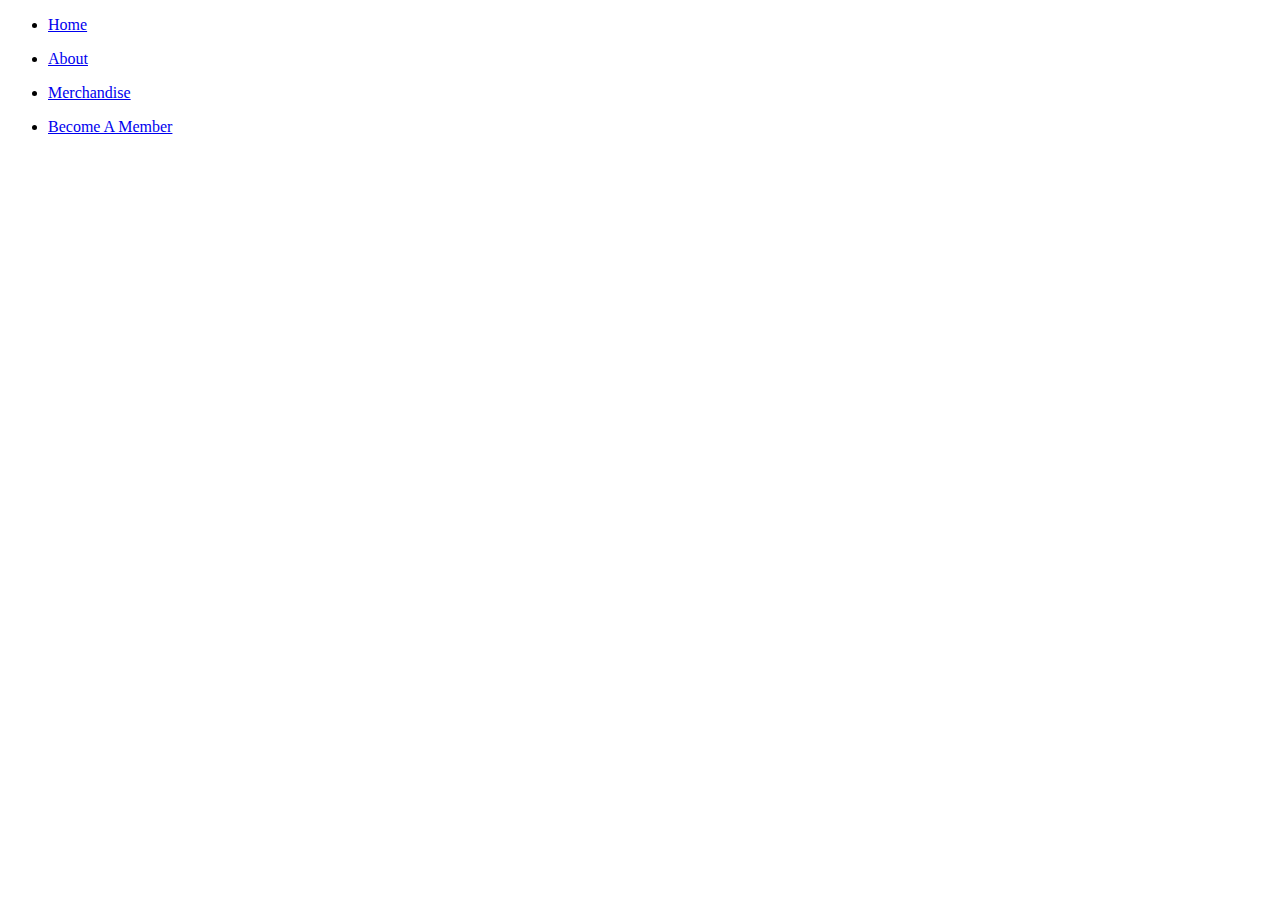
==== html/index.html @ cc18b01c "Navigation menu was created" ====
<!DOCTYPE html>
<html lang="en">
<head>
    <meta charset="utf-8">
    <meta name="viewport" content="width=device-width, initial-scale=1.0">
    <script src="https://code.jquery.com/jquery-1.10.2.js"></script>
    <link rel="stylesheet" href="../css/style.css">
    <title></title>
</head>
<script>
$(function(){
    $("#header").load("../html/body.html"); 
    $("#footer").load("../html/footer.html"); 
    
});    
    
    </script>
    
   <div id="header"></div>
   <div id="footer"></div>
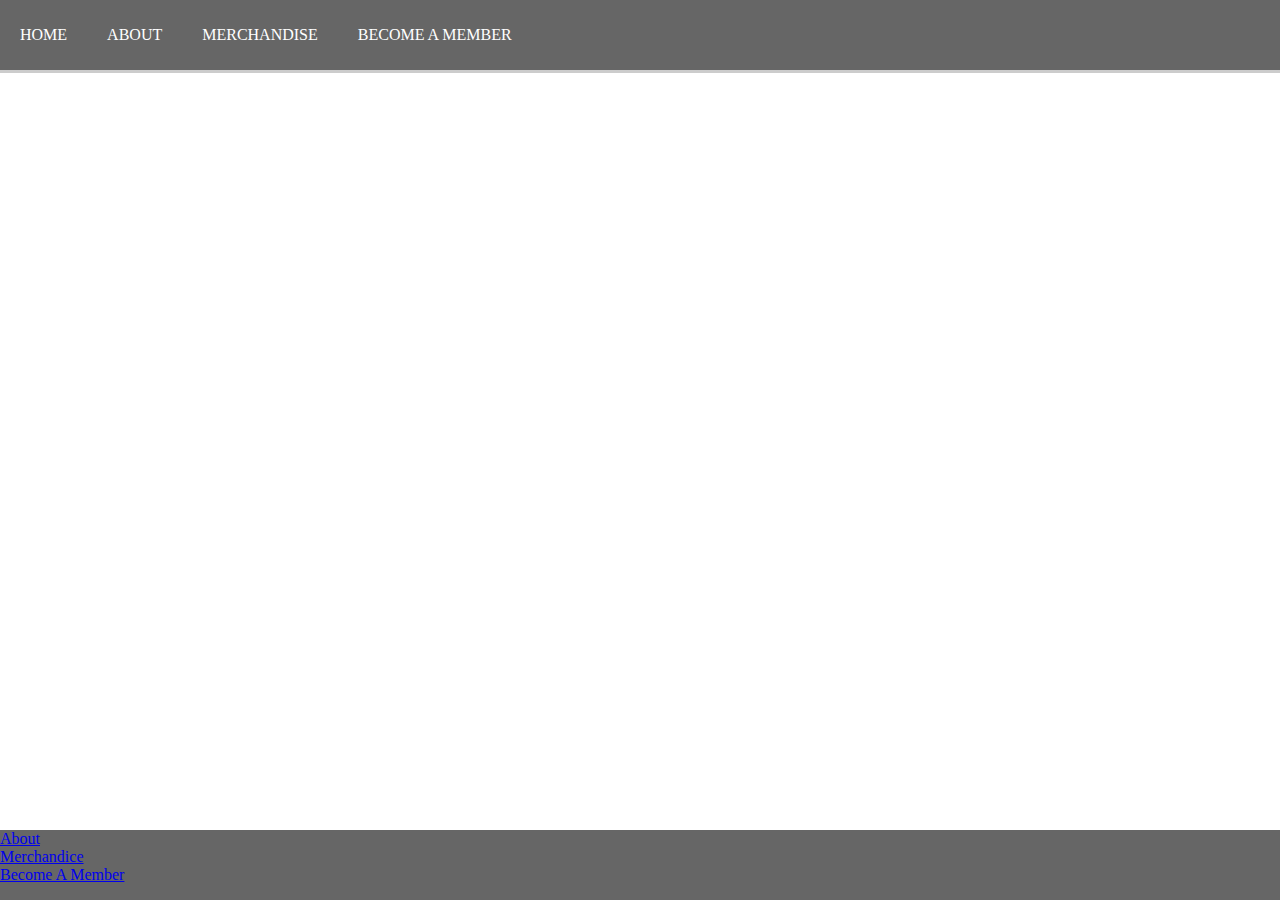
==== commit e0ce9008: "footer style changed" ====
--- a/html/index.html
+++ b/html/index.html
@@ -5,7 +5,7 @@
     <meta name="viewport" content="width=device-width, initial-scale=1.0">
     <script src="https://code.jquery.com/jquery-1.10.2.js"></script>
     <link rel="stylesheet" href="../css/style.css">
-    <title></title>
+    <title>Well-thought website</title>
 </head>
 <script>
 $(function(){
--- a/css/style.css
+++ b/css/style.css
@@ -0,0 +1,56 @@
+*{
+    margin: 0; 
+    padding: 0;
+}
+
+nav{
+
+   
+    width: 100%; 
+    height: 70px; 
+    background: rgba(0,0,0,0.6);
+    border-bottom: 3px solid #ccc; 
+    
+    
+}
+
+nav ul{
+    float: left; 
+    display: flex; 
+    margin: 0; 
+    padding: 0; 
+}
+
+nav ul li{
+    list-style: none; 
+    
+}
+nav ul li a{
+    position: relative; 
+    display: block; 
+    height: 70px; 
+    line-height: 70px; 
+    padding: 0 20px; 
+    box-sizing: border-box; 
+    color: #fff; 
+    text-decoration: none; 
+    text-transform: uppercase; 
+    transition: .5s
+    
+}
+
+
+footer{
+    bottom: 0;
+    position: absolute;
+    width: 100%;
+    height: 70px; 
+ 
+    background: rgba(0,0,0,0.6); 
+    
+}
+
+
+
+
+
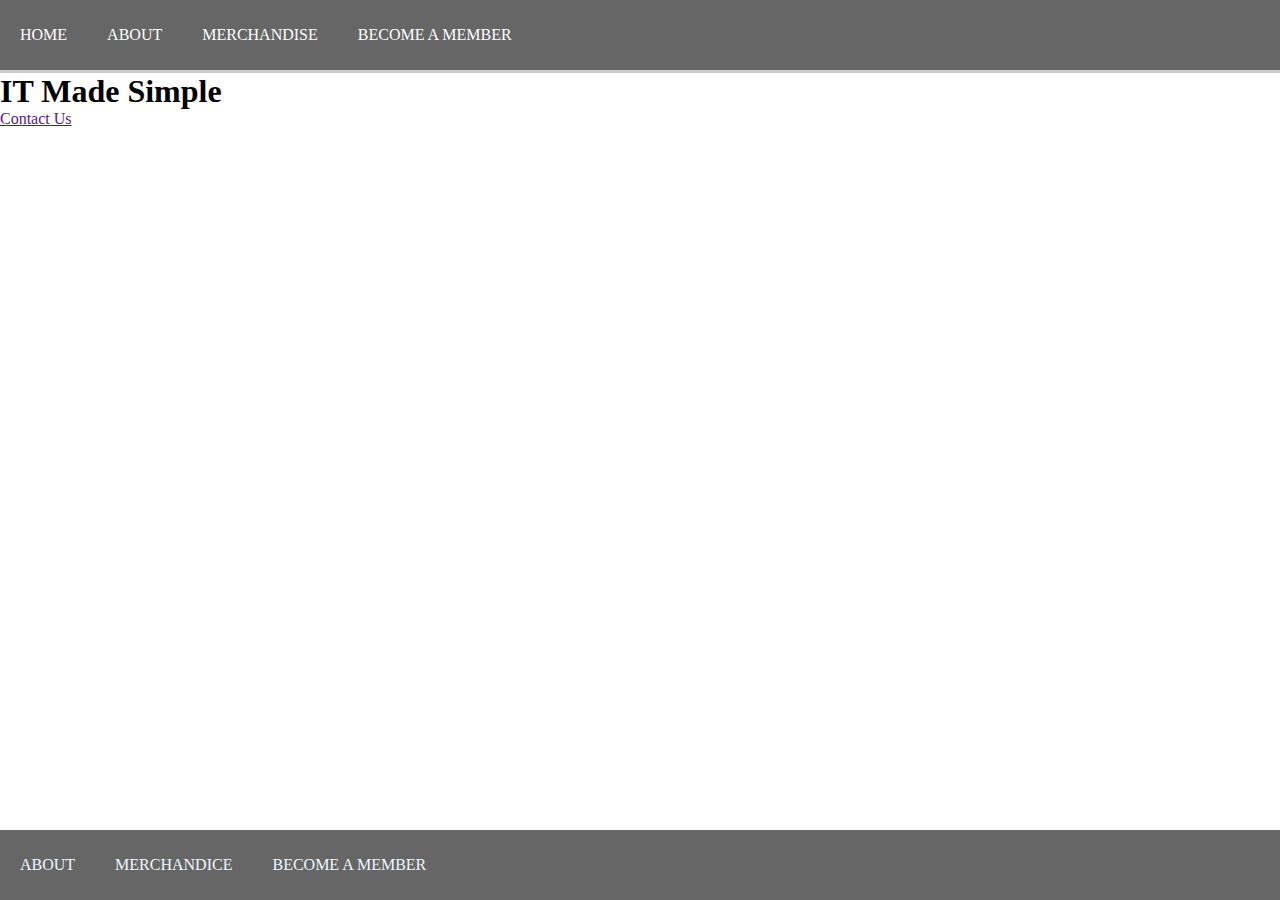
==== commit bee06f80: "Home body page added 1.2" ====
--- a/html/index.html
+++ b/html/index.html
@@ -11,11 +11,13 @@
 $(function(){
     $("#header").load("../html/body.html"); 
     $("#footer").load("../html/footer.html"); 
+    $("#homePageBody").load("../html/homePageBody.html"); 
     
 });    
     
     </script>
     
    <div id="header"></div>
+    <div id= "homePageBody"> </div>
    <div id="footer"></div>
 
--- a/css/style.css
+++ b/css/style.css
@@ -1,3 +1,7 @@
+img{
+    position: relative; 
+}
+
 *{
     margin: 0; 
     padding: 0;
@@ -35,7 +39,7 @@
     color: #fff; 
     text-decoration: none; 
     text-transform: uppercase; 
-    transition: .5s
+    
     
 }
 
@@ -45,12 +49,30 @@
     position: absolute;
     width: 100%;
     height: 70px; 
- 
-    background: rgba(0,0,0,0.6); 
+    background: rgba(0,0,0,0.6);  
+}
+
+.submenu ul{
+    float: left; 
+    display: flex; 
+    margin: 0; 
+    padding: 0; 
+}
+
+.submenu ul li {
+    list-style: none;
+}
+
+
+.submenu ul li a {
+    position: relative; 
+    display: block; 
+    height: 70px; 
+    line-height: 70px; 
+    padding: 0 20px; 
+    text-decoration: none;
+    color: aliceblue; 
+    text-transform: uppercase;
     
 }
 
-
-
-
-
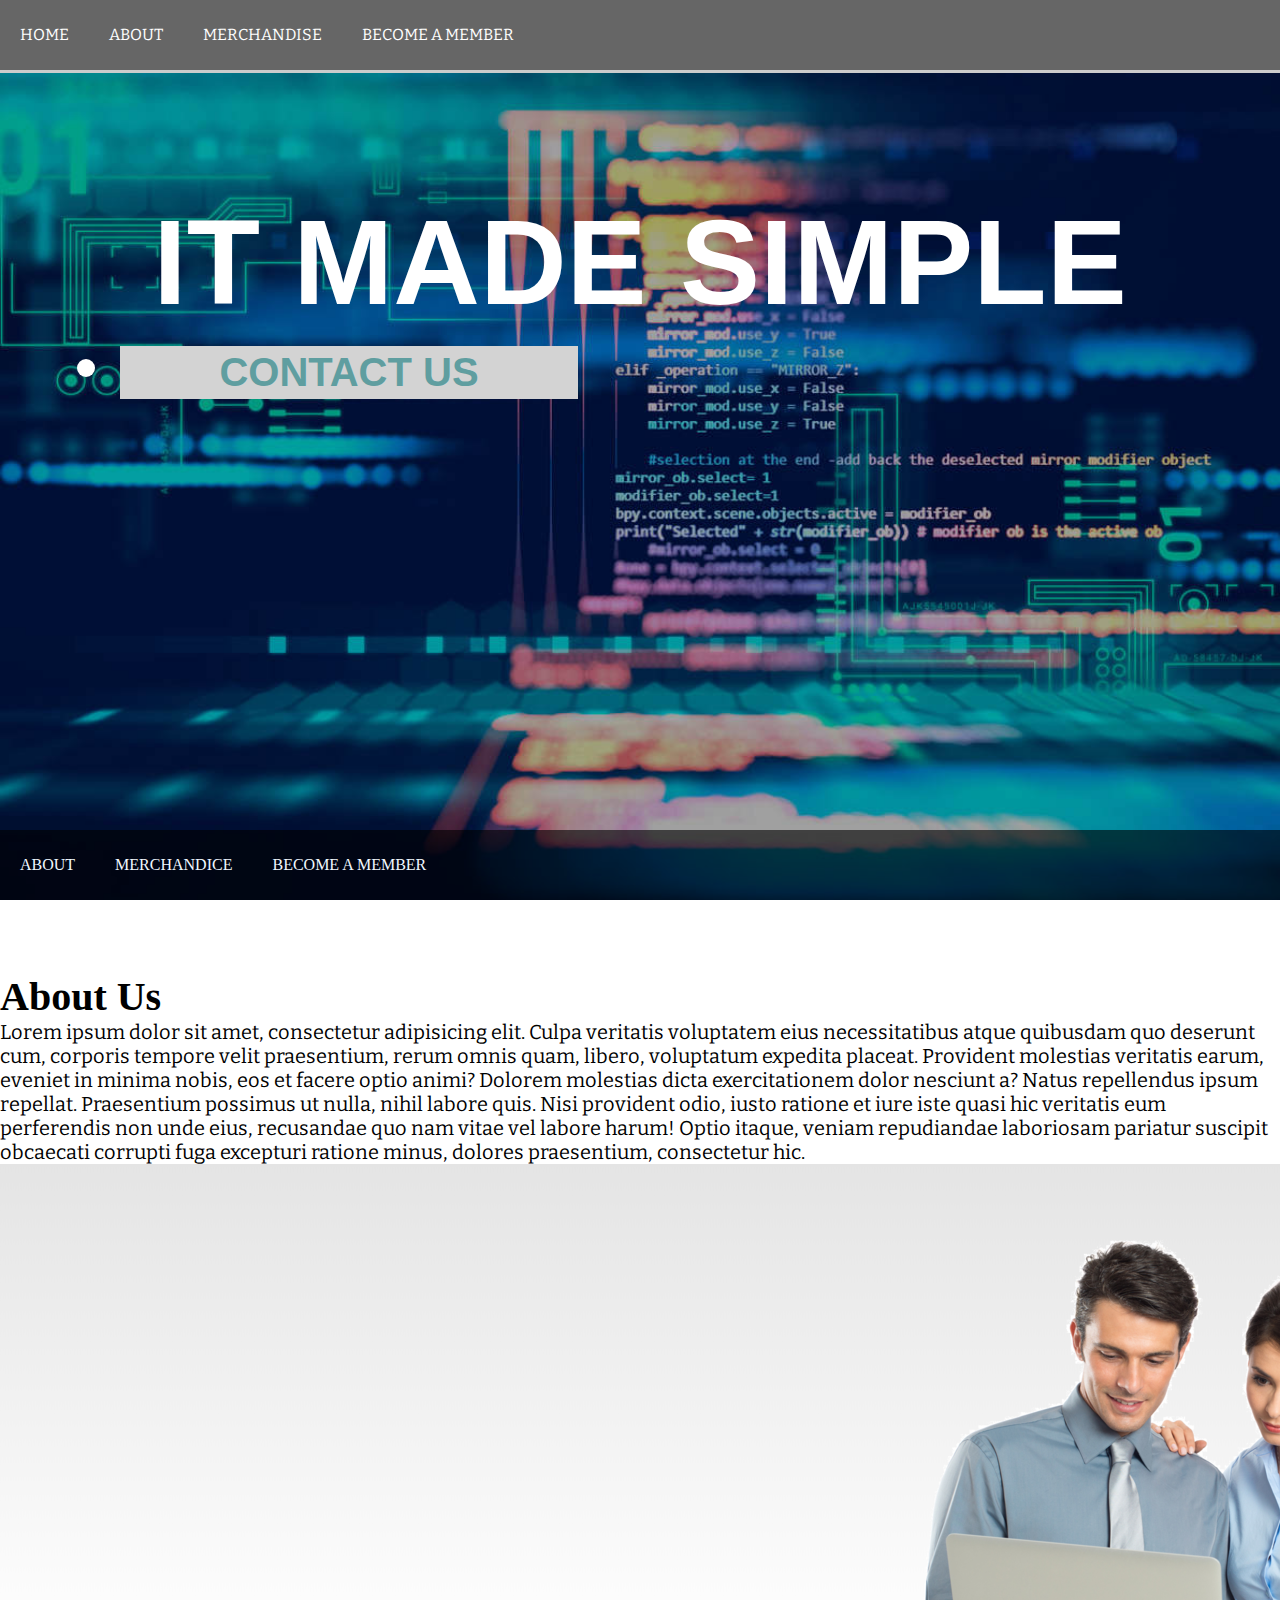
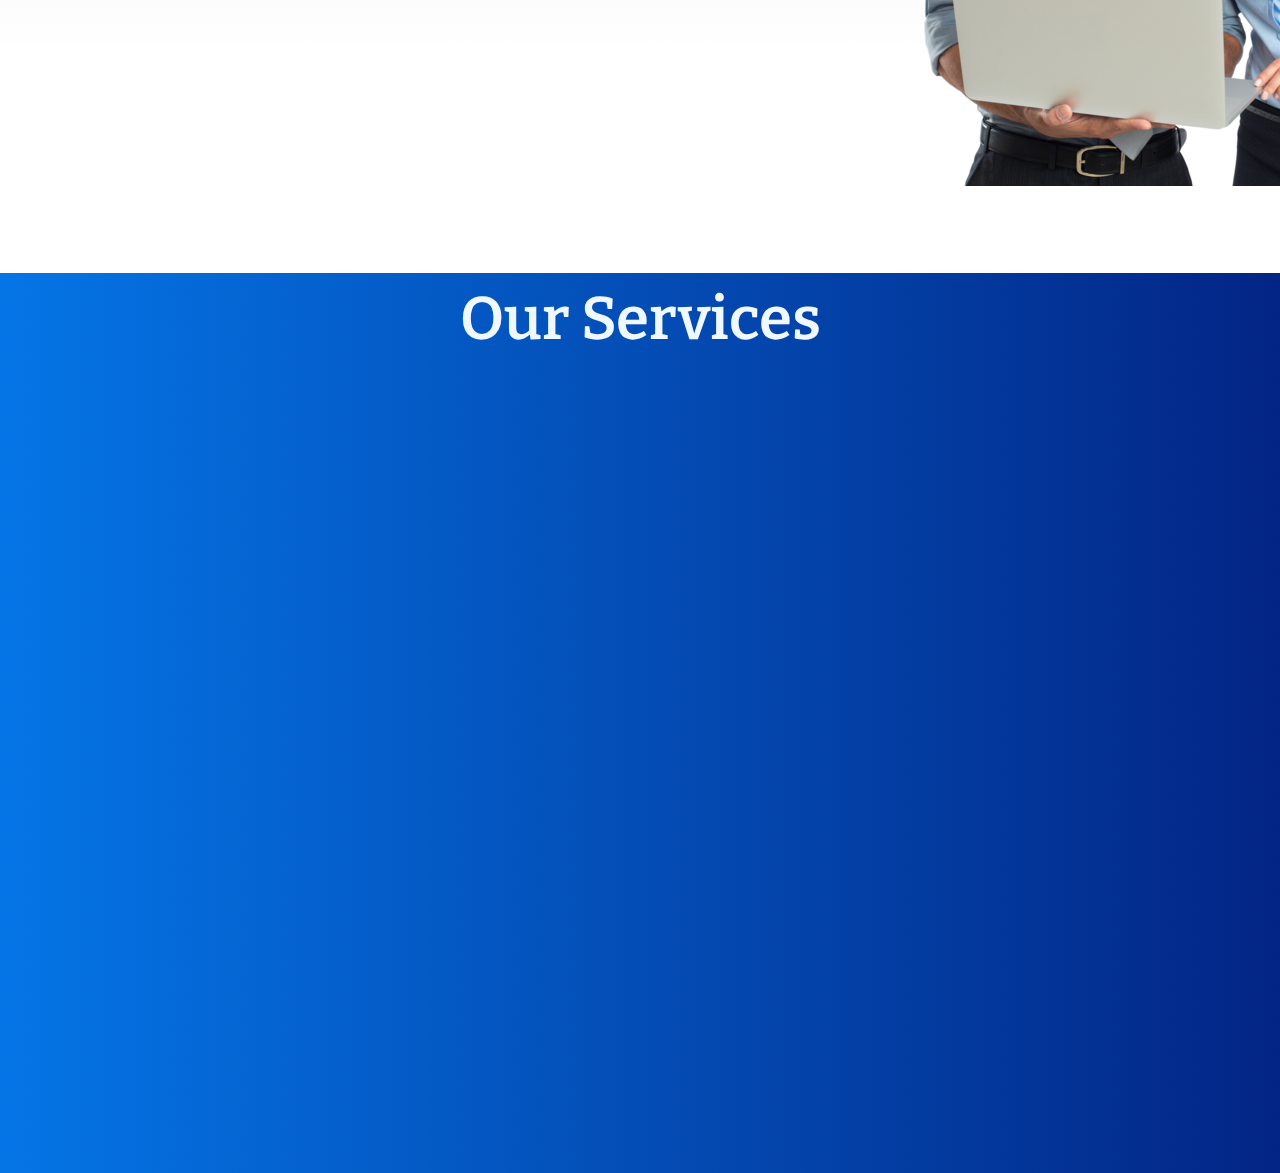
==== commit 6705a244: "font-family created" ====
--- a/html/index.html
+++ b/html/index.html
@@ -5,6 +5,7 @@
     <meta name="viewport" content="width=device-width, initial-scale=1.0">
     <script src="https://code.jquery.com/jquery-1.10.2.js"></script>
     <link rel="stylesheet" href="../css/style.css">
+    <link href="https://fonts.googleapis.com/css?family=Bitter" rel="stylesheet">
     <title>Well-thought website</title>
 </head>
 <script>
--- a/css/style.css
+++ b/css/style.css
@@ -9,7 +9,7 @@
 
 nav{
 
-   
+   font-family: 'Bitter', serif;
     width: 100%; 
     height: 70px; 
     background: rgba(0,0,0,0.6);
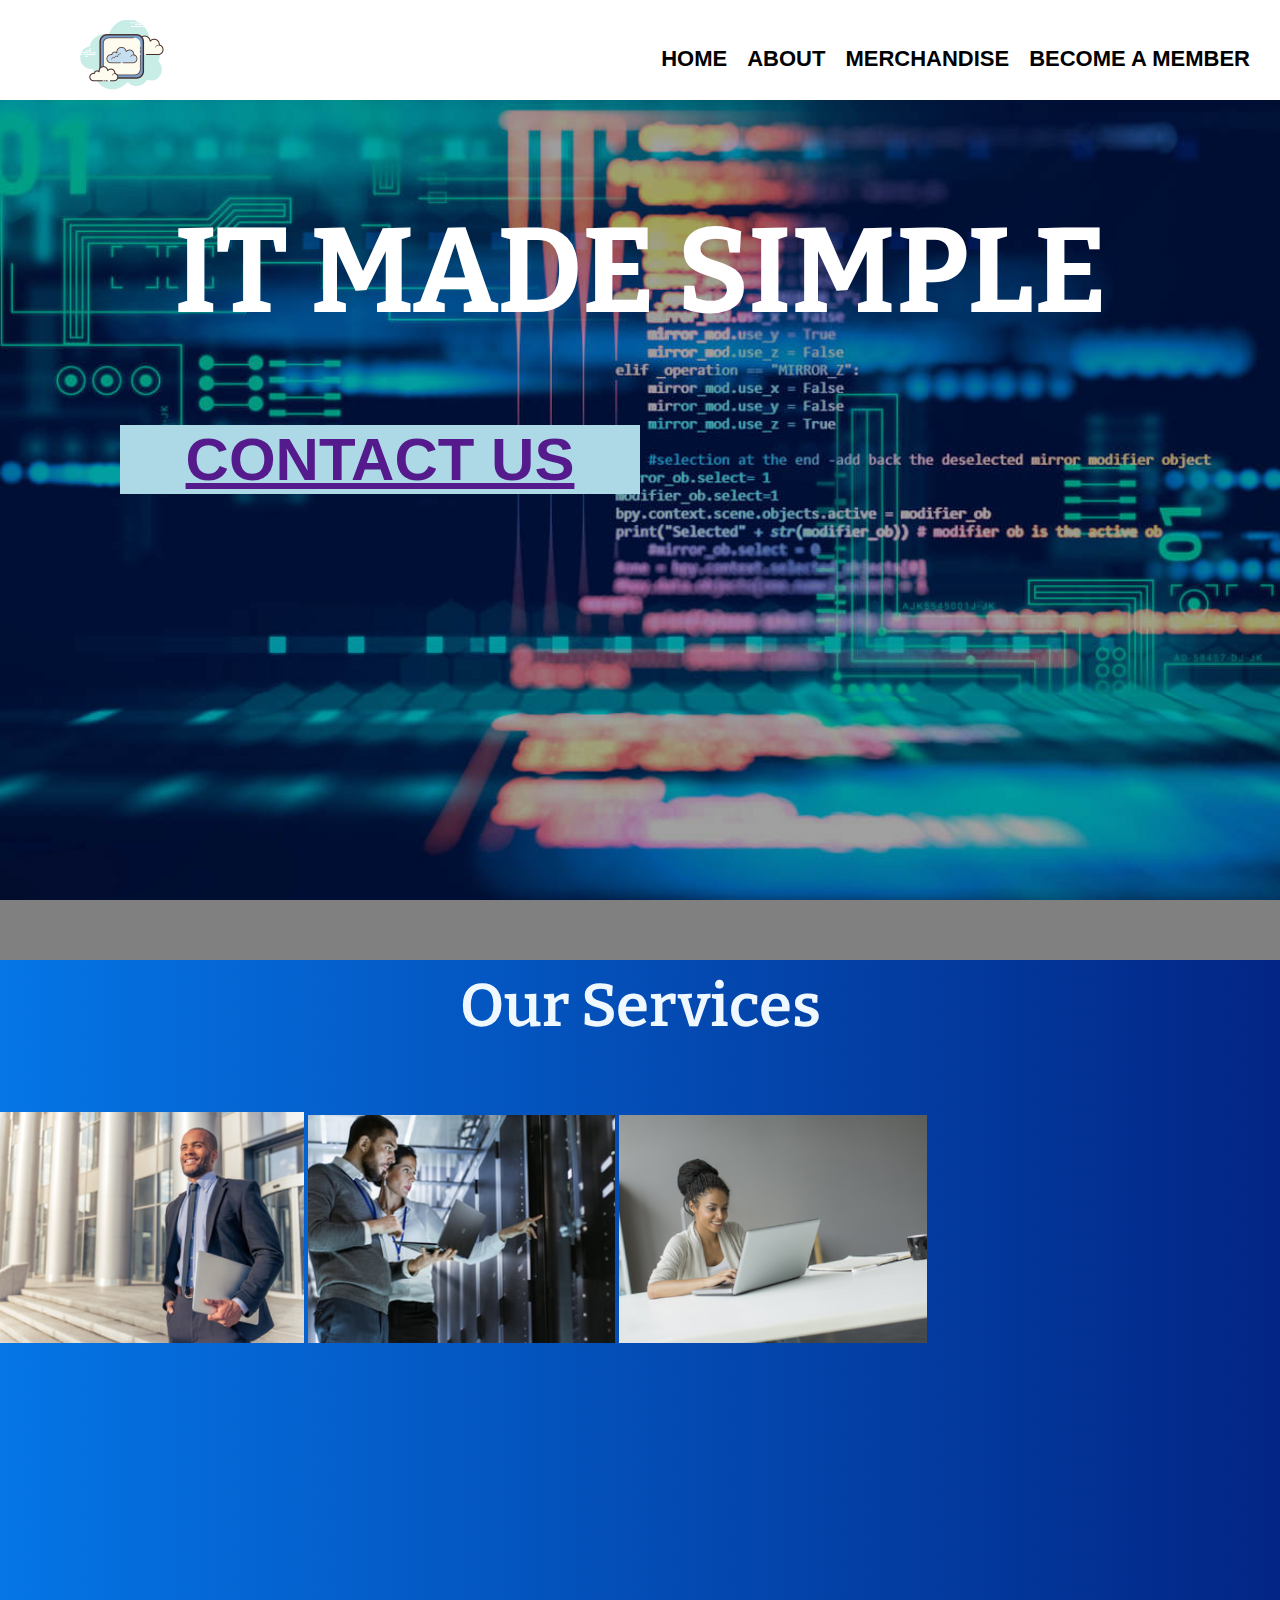
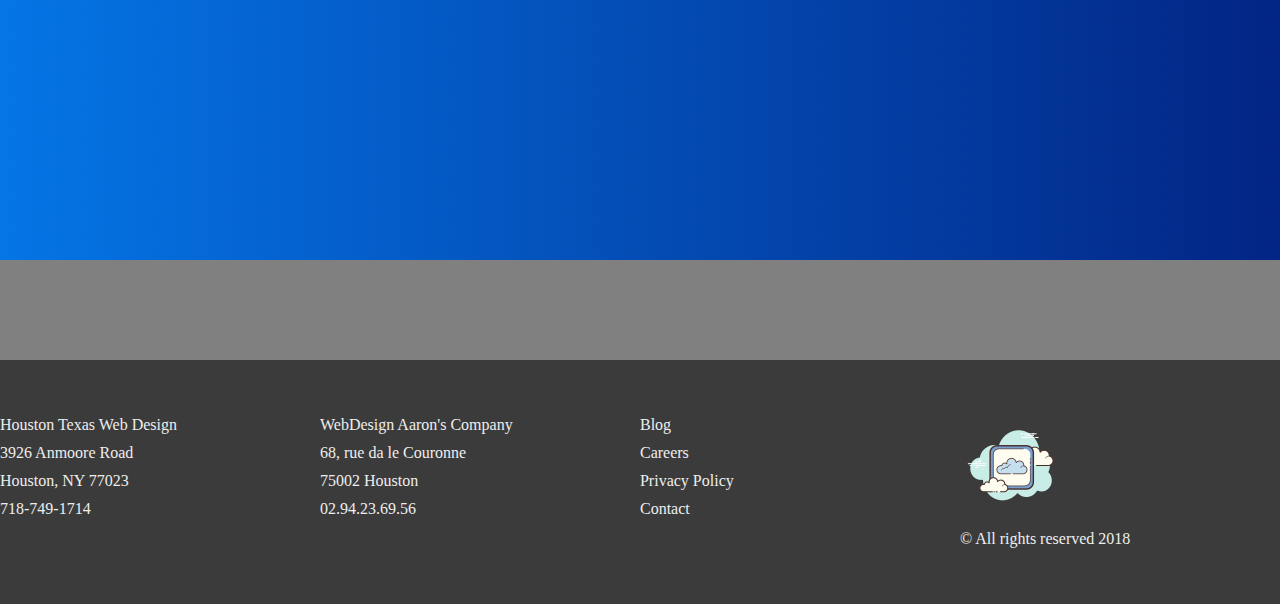
==== commit fff64e48: "header tag code edited 1.2" ====
--- a/html/index.html
+++ b/html/index.html
@@ -6,6 +6,7 @@
     <script src="https://code.jquery.com/jquery-1.10.2.js"></script>
     <link rel="stylesheet" href="../css/style.css">
     <link href="https://fonts.googleapis.com/css?family=Bitter" rel="stylesheet">
+    <link href="https://fonts.googleapis.com/css?family=Oswald:400,600" rel="stylesheet">
     <title>Well-thought website</title>
 </head>
 <script>
--- a/css/style.css
+++ b/css/style.css
@@ -1,78 +1,120 @@
-img{
-    position: relative; 
+
+header{
+   background:white;
+    width:100%; 
+    height: 100px; 
+    position: absolute; 
+    z-index: 100; 
+    
+  
 }
 
-*{
-    margin: 0; 
-    padding: 0;
-}
+
 
 nav{
 
-   font-family: 'Bitter', serif;
-    width: 100%; 
-    height: 70px; 
-    background: rgba(0,0,0,0.6);
-    border-bottom: 3px solid #ccc; 
-    
-    
-}
-
-nav ul{
-    float: left; 
-    display: flex; 
-    margin: 0; 
-    padding: 0; 
-}
-
-nav ul li{
-    list-style: none; 
-    
-}
-nav ul li a{
-    position: relative; 
-    display: block; 
-    height: 70px; 
-    line-height: 70px; 
-    padding: 0 20px; 
-    box-sizing: border-box; 
-    color: #fff; 
-    text-decoration: none; 
-    text-transform: uppercase; 
-    
+ float: right; 
+    padding: 20px; 
+    font-family: sans-serif;
     
 }
 
 
-footer{
-    bottom: 0;
-    position: absolute;
-    width: 100%;
-    height: 70px; 
-    background: rgba(0,0,0,0.6);  
+ nav ul{
+   list-style: none; 
 }
 
-.submenu ul{
+nav li{
+    display: inline-block; 
     float: left; 
-    display: flex; 
-    margin: 0; 
-    padding: 0; 
+    padding: 10px;
+    
+}
+nav a{
+    color: black; 
+    text-decoration: none; 
+    font-size: 22px;
+    font-weight: bold; 
+    text-transform: uppercase;
 }
 
-.submenu ul li {
-    list-style: none;
+nav a:hover{
+    text-decoration: underline; 
+}
+#logo {
+    margin: 20px; 
+    float: left; 
+    width:200px; 
+    height: 70px; 
+    background: url("../images/icons8-cloud-100.png") no-repeat center;
+    display: block;
+}
+
+#menu-icon{
+    background: url("../images/hamburger.png"); 
+    display: hidden; 
+    width: 32px; 
+    height: 32px; 
+}
+
+@media only screen and (max-width: 640px){
+    header{
+        position: absolute; 
+    }
+    
+    #menu-icon{
+        display: inline-block; 
+    }
+    
+    nav ul, nav:active ul {
+        display: none; 
+        position: absolute; 
+        padding: 20px; 
+        background: grey; 
+        right: 10px; 
+        top: 65px; 
+        width: 35%; 
+        
+    }
+    
+    nav:hover ul{
+        display: block; 
+        
+    }
+    nav li{
+        text-align: center; 
+        width: 100%; 
+        padding: 15px 0; 
+        margin: 0px; 
+    }
 }
 
 
-.submenu ul li a {
-    position: relative; 
+footer{
+    background: #3b3b3b;
+    margin-top: 100px; 
+    padding: 30px 0;     
+}
+footer:after{
+    content: "";
     display: block; 
-    height: 70px; 
-    line-height: 70px; 
-    padding: 0 20px; 
-    text-decoration: none;
-    color: aliceblue; 
-    text-transform: uppercase;
-    
+    clear: both; 
 }
 
+footer ul{
+    float: left; 
+    padding: 0; 
+    list-style: none; 
+    color: #eee; 
+    width: 23%; 
+    margin-right: 2%; 
+}
+
+footer li{
+    margin: 10px 0;
+}
+
+footer a {
+    color: #eee; 
+    text-decoration: none;
+}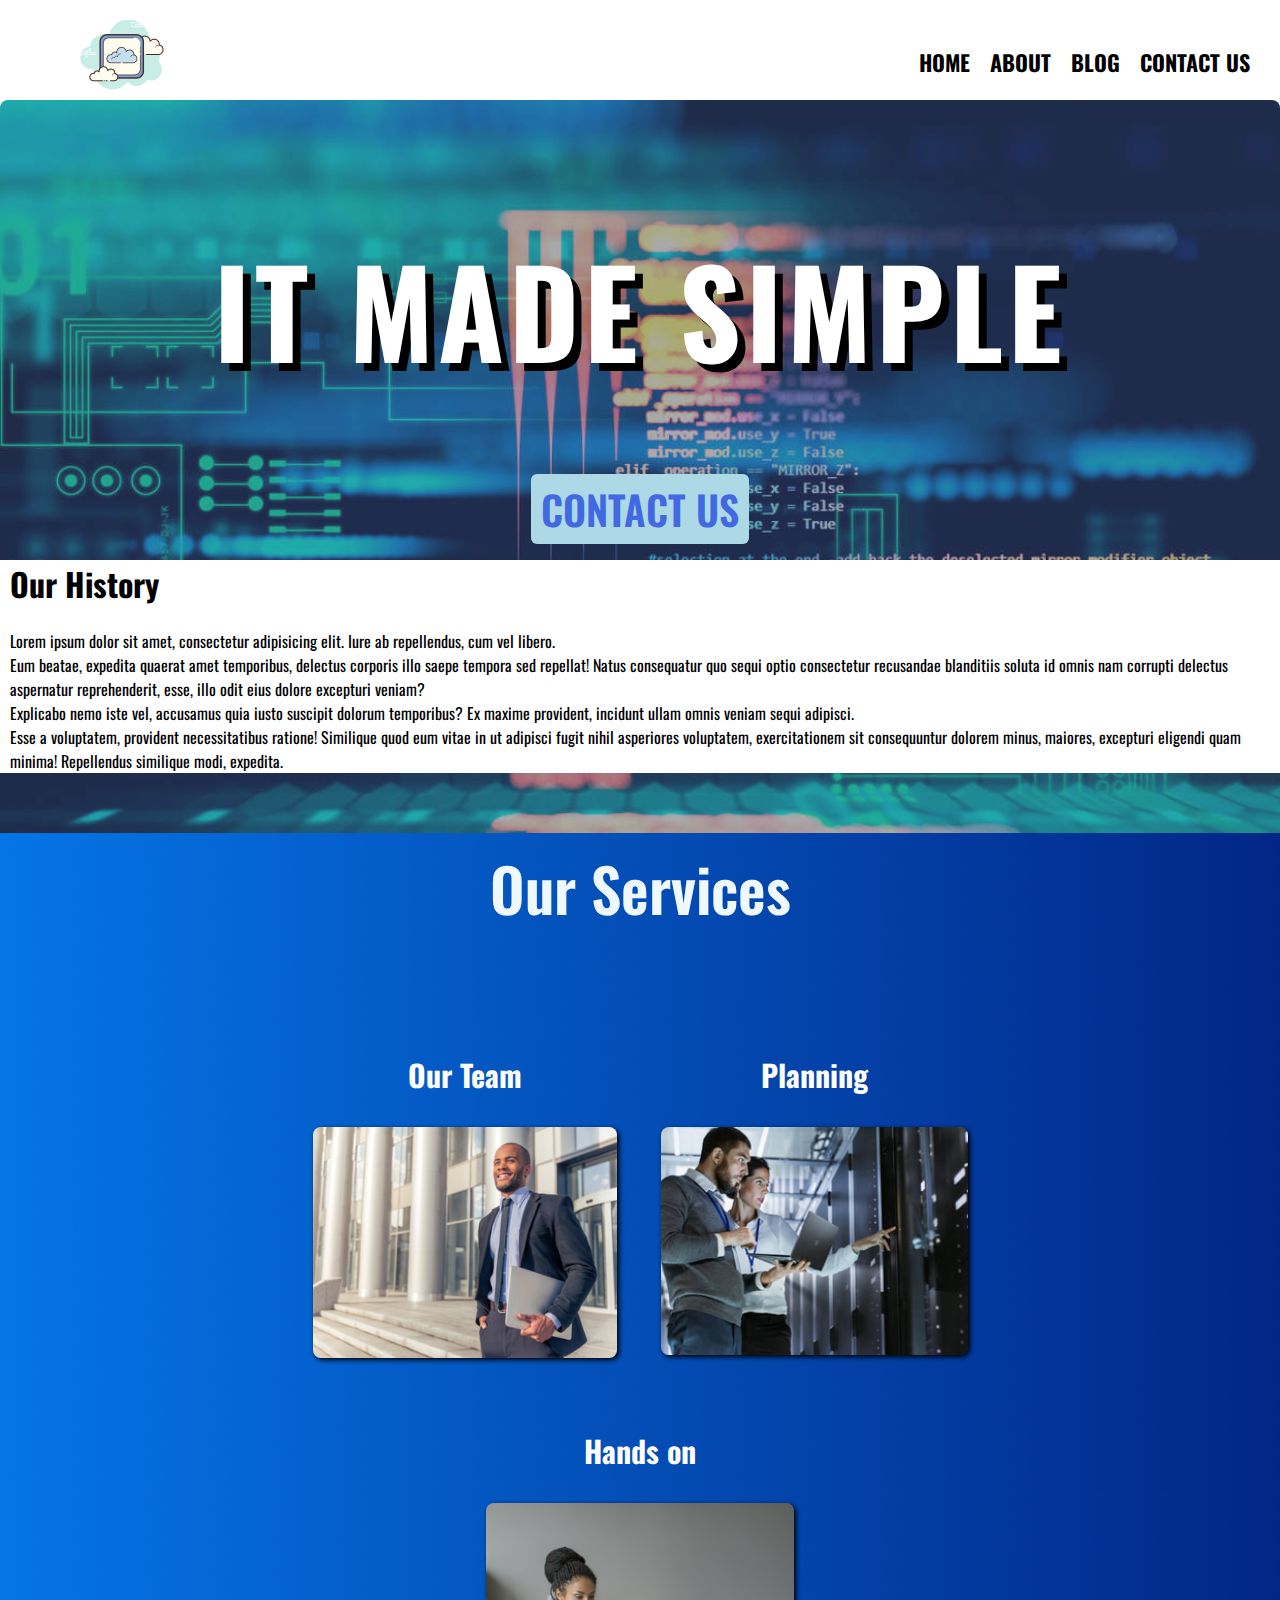
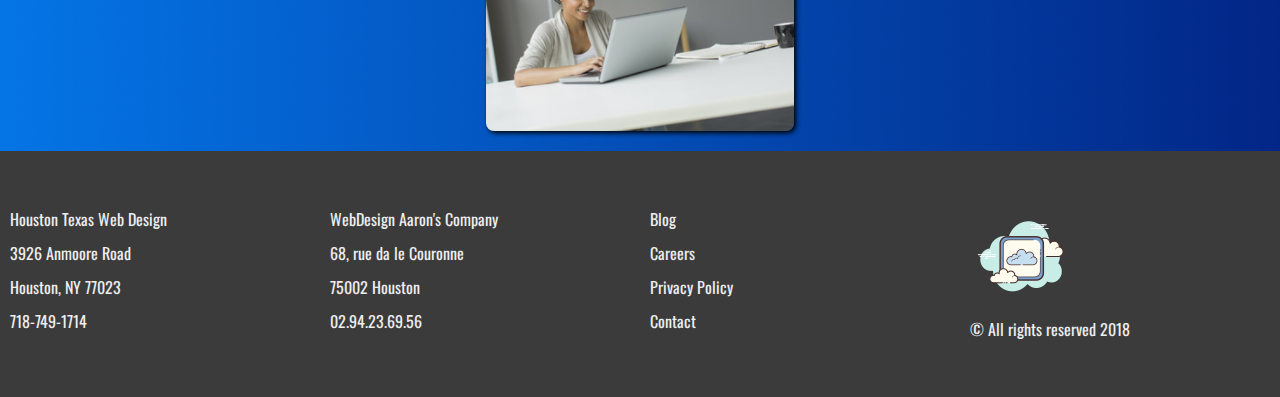
==== commit a1a09412: "Merchandise and become a member file were name changed" ====
--- a/html/index.html
+++ b/html/index.html
@@ -1,5 +1,6 @@
 <!DOCTYPE html>
 <html lang="en">
+
 <head>
     <meta charset="utf-8">
     <meta name="viewport" content="width=device-width, initial-scale=1.0">
@@ -10,16 +11,15 @@
     <title>Well-thought website</title>
 </head>
 <script>
-$(function(){
-    $("#header").load("../html/body.html"); 
-    $("#footer").load("../html/footer.html"); 
-    $("#homePageBody").load("../html/homePageBody.html"); 
-    
-});    
-    
-    </script>
-    
-   <div id="header"></div>
-    <div id= "homePageBody"> </div>
-   <div id="footer"></div>
+    $(function() {
+        $("#header").load("../html/body.html");
+        $("#footer").load("../html/footer.html");
+        $("#homePageBody").load("../html/homePageBody.html");
 
+    });
+
+</script>
+
+<div id="header"></div>
+<div id="homePageBody"> </div>
+<div id="footer"></div>
--- a/css/style.css
+++ b/css/style.css
@@ -1,120 +1,141 @@
+header {
+    background: white;
+    width: 100%;
+    height: 100px;
+    position: relative;
+    z-index: 100;
 
-header{
-   background:white;
-    width:100%; 
-    height: 100px; 
-    position: absolute; 
-    z-index: 100; 
-    
-  
+
 }
 
 
 
-nav{
+nav {
 
- float: right; 
-    padding: 20px; 
+    float: right;
+    padding: 20px;
     font-family: sans-serif;
-    
+
 }
 
 
- nav ul{
-   list-style: none; 
+nav ul {
+    list-style: none;
 }
 
-nav li{
-    display: inline-block; 
-    float: left; 
+nav li {
+    display: inline-block;
+    float: left;
     padding: 10px;
-    
+
 }
-nav a{
-    color: black; 
-    text-decoration: none; 
+
+nav a {
+    font-family: 'Oswald', sans-serif;
+    color: black;
+    text-decoration: none;
     font-size: 22px;
-    font-weight: bold; 
+    font-weight: bold;
     text-transform: uppercase;
 }
 
-nav a:hover{
-    text-decoration: underline; 
+nav a:hover {
+
+    background: #3b3b3b;
+    color: white;
+    padding: 10px 10px;
+    border-radius: 8px;
 }
+
+
+
 #logo {
-    margin: 20px; 
-    float: left; 
-    width:200px; 
-    height: 70px; 
+    margin: 20px;
+    float: left;
+    width: 200px;
+    height: 70px;
     background: url("../images/icons8-cloud-100.png") no-repeat center;
     display: block;
 }
 
-#menu-icon{
-    background: url("../images/hamburger.png"); 
-    display: hidden; 
-    width: 32px; 
-    height: 32px; 
+#menu-icon {
+    background: url("../images/hammenu.png");
+    display: hidden;
+    width: 40px;
+    height: 40px;
 }
 
-@media only screen and (max-width: 640px){
-    header{
-        position: absolute; 
+@media only screen and (max-width: 640px) {
+
+
+    header {
+
+        position: absolute;
     }
-    
-    #menu-icon{
-        display: inline-block; 
+
+    #menu-icon {
+        display: inline-block;
     }
-    
-    nav ul, nav:active ul {
-        display: none; 
-        position: absolute; 
-        padding: 20px; 
-        background: grey; 
-        right: 10px; 
-        top: 65px; 
-        width: 35%; 
-        
+
+    nav ul,
+    nav:active ul {
+        display: none;
+        position: absolute;
+        padding: 20px;
+        background: grey;
+        right: 10px;
+        top: 65px;
+        width: 35%;
+
     }
-    
-    nav:hover ul{
-        display: block; 
-        
+
+    nav:hover ul {
+        display: block;
+
     }
-    nav li{
-        text-align: center; 
-        width: 100%; 
-        padding: 15px 0; 
-        margin: 0px; 
+    nav li {
+        text-align: center;
+        width: 100%;
+        padding: 15px 0;
+        margin: 0px;
     }
 }
 
+/* footer Starts*/
 
-footer{
+footer {
+
+    position: absolute;
+    width: 100%;
     background: #3b3b3b;
-    margin-top: 100px; 
-    padding: 30px 0;     
-}
-footer:after{
-    content: "";
-    display: block; 
-    clear: both; 
+
+    padding: 30px 0;
 }
 
-footer ul{
-    float: left; 
-    padding: 0; 
-    list-style: none; 
-    color: #eee; 
-    width: 23%; 
-    margin-right: 2%; 
+footer:after {
+    content: "";
+    display: block;
+    clear: both;
 }
 
-footer li{
+footer ul {
+
+    float: left;
+    padding: 0;
+    list-style: none;
+    color: #eee;
+    width: 23%;
+    margin-right: 2%;
+}
+
+footer li {
+    font-family: 'Oswald', sans-serif;
+    padding-left: 10px;
     margin: 10px 0;
 }
 
 footer a {
-    color: #eee; 
+    font-family: 'Oswald', sans-serif;
+    color: #eee;
     text-decoration: none;
-}+}
